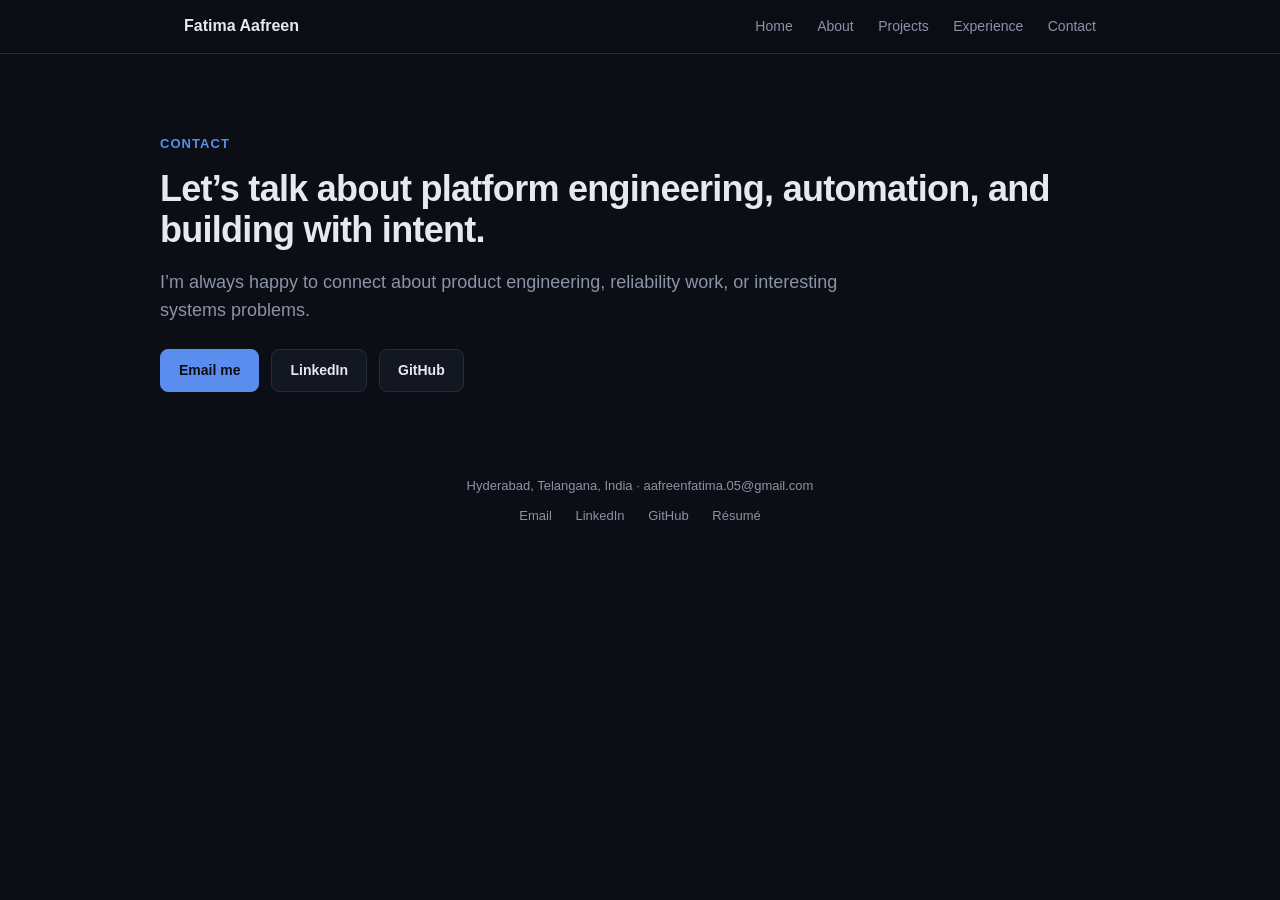
==== contact.html @ eefa13b4 "portfolio init code" ====
<!DOCTYPE html>
<html lang="en">
<head>
  <meta charset="UTF-8" />
  <meta name="viewport" content="width=device-width, initial-scale=1.0" />
  <title>Contact — Fatima Aafreen</title>
  <link rel="stylesheet" href="styles.css" />
</head>
<body>
  <header class="nav">
    <div class="wrap">
      <div class="brand">Fatima Aafreen</div>
      <nav>
        <a href="index.html">Home</a>
        <a href="about.html">About</a>
        <a href="projects.html">Projects</a>
        <a href="experience.html">Experience</a>
        <a href="contact.html">Contact</a>
      </nav>
    </div>
  </header>

  <main class="page wrap">
    <section class="hero">
      <div class="eyebrow">Contact</div>
      <h1>Let’s talk about platform engineering, automation, and building with intent.</h1>
      <p class="lede">
        I’m always happy to connect about product engineering, reliability work, or interesting systems problems.
      </p>
      <div class="cta-row">
        <a class="btn primary" href="mailto:aafreenfatima.05@gmail.com">Email me</a>
        <a class="btn ghost" href="https://linkedin.com/in/fatimaaafreen" target="_blank">LinkedIn</a>
        <a class="btn ghost" href="https://github.com/fatimaaafreen" target="_blank">GitHub</a>
      </div>
    </section>
  </main>

  <footer class="wrap">
    <div>Hyderabad, Telangana, India · aafreenfatima.05@gmail.com</div>
    <div class="links" style="margin-top: 10px;">
      <a href="mailto:aafreenfatima.05@gmail.com">Email</a>
      <a href="https://linkedin.com/in/fatimaaafreen" target="_blank">LinkedIn</a>
      <a href="https://github.com/fatimaaafreen" target="_blank">GitHub</a>
      <a href="resume.pdf" target="_blank">Résumé</a>
    </div>
  </footer>
</body>
</html>
---- styles.css ----
:root {
  --bg: #0b0e14;
  --panel: #131722;
  --panel-2: #1a1f2e;
  --border: #262c3d;
  --text: #e6e9f0;
  --muted: #8b93a7;
  --accent: #5b8def;
  --accent-2: #3ecf8e;
}

* { box-sizing: border-box; }
html { scroll-behavior: smooth; }
body {
  margin: 0;
  font-family: -apple-system, BlinkMacSystemFont, "Segoe UI", Roboto, Helvetica, Arial, sans-serif;
  background: var(--bg);
  color: var(--text);
  line-height: 1.55;
}
a { color: var(--accent); }
.wrap { max-width: 960px; margin: 0 auto; padding: 0 24px; }

header.nav {
  position: sticky; top: 0; z-index: 10;
  background: rgba(11,14,20,0.88);
  backdrop-filter: blur(8px);
  border-bottom: 1px solid var(--border);
}
header.nav .wrap { display: flex; align-items: center; justify-content: space-between; padding: 14px 24px; }
header.nav .brand { font-weight: 700; font-size: 16px; }
header.nav nav a { color: var(--muted); text-decoration: none; margin-left: 20px; font-size: 14px; }
header.nav nav a:hover { color: var(--text); }

main.page { padding: 56px 0 60px; }
.hero { padding-bottom: 24px; }
.hero .eyebrow { color: var(--accent); font-size: 13px; font-weight: 600; text-transform: uppercase; letter-spacing: 0.08em; margin-bottom: 14px; }
.hero h1 { font-size: 36px; line-height: 1.15; margin: 0 0 18px; letter-spacing: -0.02em; }
.hero h1 .hl { color: var(--accent); }
.hero p.lede { font-size: 18px; color: var(--muted); max-width: 680px; margin: 0 0 24px; }
.cta-row { display: flex; gap: 12px; flex-wrap: wrap; }
.btn {
  display: inline-flex; align-items: center; gap: 8px;
  padding: 10px 18px; border-radius: 8px; text-decoration: none;
  font-size: 14px; font-weight: 600; border: 1px solid var(--border);
}
.btn.primary { background: var(--accent); color: #0b0e14; border-color: var(--accent); }
.btn.ghost { color: var(--text); background: var(--panel); }
.btn:hover { opacity: 0.88; }

.cards { display: grid; grid-template-columns: repeat(3, 1fr); gap: 18px; margin-top: 30px; }
.card {
  background: var(--panel); border: 1px solid var(--border); border-radius: 12px;
  padding: 22px; display: flex; flex-direction: column; gap: 10px;
}
.card .tag { font-size: 11px; text-transform: uppercase; letter-spacing: 0.05em; color: var(--accent); font-weight: 700; }
.card h3 { margin: 0; font-size: 18px; }
.card p { color: var(--muted); font-size: 14px; margin: 0; flex-grow: 1; }
.card .links { display: flex; gap: 14px; font-size: 13px; margin-top: 6px; }
.card .links a { text-decoration: none; font-weight: 600; }
.card .links a:hover { text-decoration: underline; }

section { padding: 24px 0 10px; }
section h2 { font-size: 13px; text-transform: uppercase; letter-spacing: 0.08em; color: var(--muted); margin: 0 0 18px; }

.stats { display: grid; grid-template-columns: repeat(4, 1fr); gap: 14px; margin-top: 32px; }
.stat { background: var(--panel); border: 1px solid var(--border); border-radius: 10px; padding: 16px; }
.stat .num { font-size: 24px; font-weight: 700; color: var(--accent-2); }
.stat .lab { font-size: 12px; color: var(--muted); margin-top: 4px; }

.grid { display: grid; grid-template-columns: repeat(2, 1fr); gap: 24px; }
.list { color: var(--muted); font-size: 14px; padding-left: 18px; }
.list li { margin-bottom: 8px; }

.exp-item { margin-bottom: 26px; }
.exp-item .role-row { display: flex; justify-content: space-between; align-items: baseline; flex-wrap: wrap; gap: 6px; }
.exp-item h3 { margin: 0; font-size: 16px; }
.exp-item .company { color: var(--muted); font-size: 14px; }
.exp-item .dates { color: var(--muted); font-size: 13px; }

footer { padding: 40px 0 60px; text-align: center; color: var(--muted); font-size: 13px; }
footer .links a { color: var(--muted); margin: 0 10px; text-decoration: none; }
footer .links a:hover { color: var(--text); }

@media (max-width: 760px) {
  .stats { grid-template-columns: repeat(2, 1fr); }
  .cards, .grid { grid-template-columns: 1fr; }
  .hero h1 { font-size: 30px; }
}
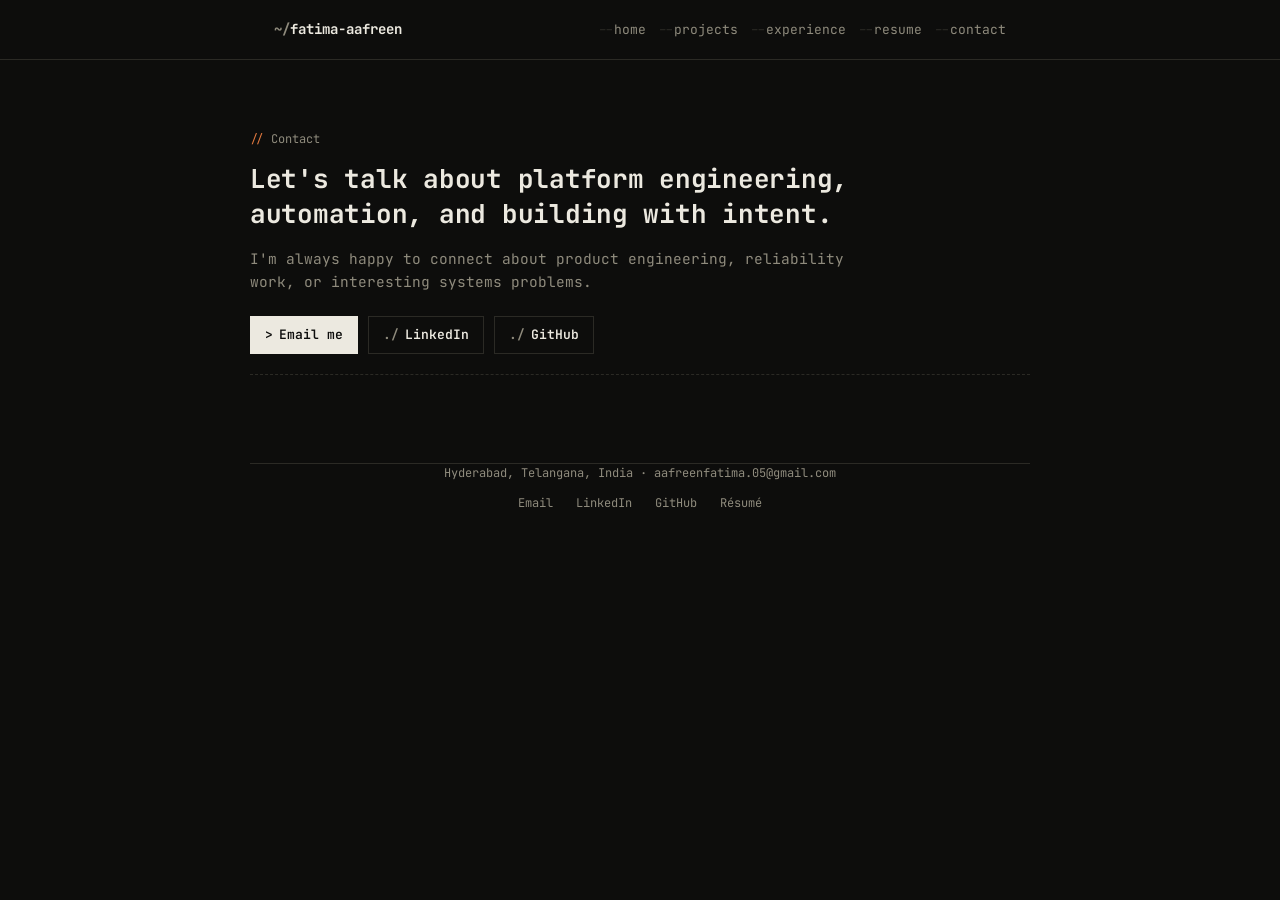
==== commit be0f0c10: "udpates" ====
--- a/contact.html
+++ b/contact.html
@@ -9,13 +9,13 @@
 <body>
   <header class="nav">
     <div class="wrap">
-      <div class="brand">Fatima Aafreen</div>
+      <div class="brand">fatima-aafreen</div>
       <nav>
-        <a href="index.html">Home</a>
-        <a href="about.html">About</a>
-        <a href="projects.html">Projects</a>
-        <a href="experience.html">Experience</a>
-        <a href="contact.html">Contact</a>
+        <a href="index.html">home</a>
+        <a href="projects.html">projects</a>
+        <a href="experience.html">experience</a>
+        <a href="resume.html">resume</a>
+        <a href="contact.html">contact</a>
       </nav>
     </div>
   </header>
@@ -23,9 +23,9 @@
   <main class="page wrap">
     <section class="hero">
       <div class="eyebrow">Contact</div>
-      <h1>Let’s talk about platform engineering, automation, and building with intent.</h1>
+      <h1>Let's talk about platform engineering, automation, and building with intent.</h1>
       <p class="lede">
-        I’m always happy to connect about product engineering, reliability work, or interesting systems problems.
+        I'm always happy to connect about product engineering, reliability work, or interesting systems problems.
       </p>
       <div class="cta-row">
         <a class="btn primary" href="mailto:aafreenfatima.05@gmail.com">Email me</a>
@@ -41,7 +41,7 @@
       <a href="mailto:aafreenfatima.05@gmail.com">Email</a>
       <a href="https://linkedin.com/in/fatimaaafreen" target="_blank">LinkedIn</a>
       <a href="https://github.com/fatimaaafreen" target="_blank">GitHub</a>
-      <a href="resume.pdf" target="_blank">Résumé</a>
+      <a href="resume.html">Résumé</a>
     </div>
   </footer>
 </body>
--- a/styles.css
+++ b/styles.css
@@ -1,89 +1,154 @@
+@import url('https://fonts.googleapis.com/css2?family=JetBrains+Mono:wght@400;500;600;700&display=swap');
+
 :root {
-  --bg: #0b0e14;
-  --panel: #131722;
-  --panel-2: #1a1f2e;
-  --border: #262c3d;
-  --text: #e6e9f0;
-  --muted: #8b93a7;
-  --accent: #5b8def;
-  --accent-2: #3ecf8e;
+  --bg: #0d0d0c;
+  --ink: #ece9e0;
+  --muted: #8f8b7d;
+  --line: #2b2a25;
+  --accent: #e2793f;
+  --panel: #17160f;
 }
 
 * { box-sizing: border-box; }
 html { scroll-behavior: smooth; }
 body {
   margin: 0;
-  font-family: -apple-system, BlinkMacSystemFont, "Segoe UI", Roboto, Helvetica, Arial, sans-serif;
+  font-family: 'JetBrains Mono', ui-monospace, SFMono-Regular, Menlo, Consolas, monospace;
   background: var(--bg);
-  color: var(--text);
-  line-height: 1.55;
+  color: var(--ink);
+  line-height: 1.6;
+  font-size: 15px;
 }
 a { color: var(--accent); }
-.wrap { max-width: 960px; margin: 0 auto; padding: 0 24px; }
+.wrap { max-width: 780px; margin: 0 auto; padding: 0 24px; }
 
+/* nav — styled like a shell prompt */
 header.nav {
-  position: sticky; top: 0; z-index: 10;
-  background: rgba(11,14,20,0.88);
-  backdrop-filter: blur(8px);
-  border-bottom: 1px solid var(--border);
+  border-bottom: 1px solid var(--line);
+  background: var(--bg);
 }
-header.nav .wrap { display: flex; align-items: center; justify-content: space-between; padding: 14px 24px; }
-header.nav .brand { font-weight: 700; font-size: 16px; }
-header.nav nav a { color: var(--muted); text-decoration: none; margin-left: 20px; font-size: 14px; }
-header.nav nav a:hover { color: var(--text); }
+header.nav .wrap {
+  display: flex; align-items: baseline; justify-content: space-between;
+  padding: 18px 24px; flex-wrap: wrap; gap: 10px;
+}
+header.nav .brand::before { content: "~/"; color: var(--muted); }
+header.nav .brand { font-weight: 700; font-size: 14px; }
+header.nav nav { font-size: 13px; }
+header.nav nav a {
+  color: var(--muted); text-decoration: none; margin-left: 4px;
+}
+header.nav nav a::before { content: "--"; color: var(--line); }
+header.nav nav a:hover { color: var(--accent); }
+header.nav nav a:not(:last-child)::after { content: " "; }
 
-main.page { padding: 56px 0 60px; }
-.hero { padding-bottom: 24px; }
-.hero .eyebrow { color: var(--accent); font-size: 13px; font-weight: 600; text-transform: uppercase; letter-spacing: 0.08em; margin-bottom: 14px; }
-.hero h1 { font-size: 36px; line-height: 1.15; margin: 0 0 18px; letter-spacing: -0.02em; }
+main.page { padding: 48px 0 60px; }
+
+.hero { padding-bottom: 20px; border-bottom: 1px dashed var(--line); margin-bottom: 28px; }
+.hero .eyebrow {
+  color: var(--muted); font-size: 12px; margin-bottom: 12px;
+}
+.hero .eyebrow::before { content: "// "; color: var(--accent); }
+.hero h1 {
+  font-size: 26px; line-height: 1.35; margin: 0 0 16px; font-weight: 700;
+  letter-spacing: -0.01em;
+}
 .hero h1 .hl { color: var(--accent); }
-.hero p.lede { font-size: 18px; color: var(--muted); max-width: 680px; margin: 0 0 24px; }
-.cta-row { display: flex; gap: 12px; flex-wrap: wrap; }
+.hero p.lede { font-size: 14.5px; color: var(--muted); max-width: 620px; margin: 0 0 22px; }
+
+.cta-row { display: flex; gap: 10px; flex-wrap: wrap; }
 .btn {
-  display: inline-flex; align-items: center; gap: 8px;
-  padding: 10px 18px; border-radius: 8px; text-decoration: none;
-  font-size: 14px; font-weight: 600; border: 1px solid var(--border);
+  display: inline-flex; align-items: center; gap: 6px;
+  padding: 8px 14px; text-decoration: none;
+  font-size: 13px; font-weight: 600; border: 1px solid var(--ink);
+  font-family: inherit;
 }
-.btn.primary { background: var(--accent); color: #0b0e14; border-color: var(--accent); }
-.btn.ghost { color: var(--text); background: var(--panel); }
-.btn:hover { opacity: 0.88; }
+.btn.primary { background: var(--ink); color: var(--bg); }
+.btn.primary::before { content: "> "; }
+.btn.ghost { color: var(--ink); background: transparent; border-color: var(--line); }
+.btn.ghost::before { content: "./ "; color: var(--muted); }
+.btn:hover { border-color: var(--accent); color: var(--accent); }
+.btn.primary:hover { background: var(--accent); border-color: var(--accent); color: var(--bg); }
 
-.cards { display: grid; grid-template-columns: repeat(3, 1fr); gap: 18px; margin-top: 30px; }
+/* stats — key: value ledger, not glossy cards */
+.stats {
+  margin-top: 26px; border-top: 1px solid var(--line); border-bottom: 1px solid var(--line);
+  padding: 4px 0;
+}
+.stat {
+  display: flex; align-items: baseline; justify-content: space-between;
+  padding: 8px 2px; font-size: 13px;
+  border-bottom: 1px dotted var(--line);
+}
+.stat:last-child { border-bottom: none; }
+.stat .lab { color: var(--muted); }
+.stat .num { color: var(--accent); font-weight: 700; }
+
+section { padding: 22px 0 8px; }
+section h2 { font-size: 13px; color: var(--muted); margin: 0 0 16px; font-weight: 600; }
+section h2::before { content: "## "; color: var(--accent); }
+
+.grid { display: grid; grid-template-columns: repeat(2, 1fr); gap: 28px; }
+.list { color: var(--muted); font-size: 13.5px; padding-left: 0; margin: 0; list-style: none; }
+.list li { margin-bottom: 8px; padding-left: 16px; position: relative; }
+.list li::before { content: "-"; position: absolute; left: 0; color: var(--accent); }
+
+/* experience — changelog / commit-log style */
+.exp-item {
+  margin-bottom: 22px; padding: 14px 16px; background: var(--panel);
+  border-left: 2px solid var(--accent);
+}
+.exp-item.minor { background: transparent; border-left-color: var(--line); padding: 10px 16px; }
+.exp-item .role-row { display: flex; justify-content: space-between; align-items: baseline; flex-wrap: wrap; gap: 6px; }
+.exp-item h3 { margin: 0; font-size: 14.5px; font-weight: 700; }
+.exp-item .company { color: var(--muted); font-size: 13px; }
+.exp-item .dates { color: var(--muted); font-size: 12px; white-space: nowrap; }
+.exp-item .dates::before { content: "["; }
+.exp-item .dates::after { content: "]"; }
+
+.section-note { color: var(--muted); font-size: 12px; margin: 22px 0 12px; }
+.section-note::before { content: "// "; color: var(--accent); }
+
+/* projects — repo listing style */
+.cards { display: flex; flex-direction: column; gap: 0; margin-top: 20px; border: 1px solid var(--line); }
 .card {
-  background: var(--panel); border: 1px solid var(--border); border-radius: 12px;
-  padding: 22px; display: flex; flex-direction: column; gap: 10px;
+  padding: 16px 18px; border-bottom: 1px solid var(--line);
+  display: flex; flex-direction: column; gap: 6px;
 }
-.card .tag { font-size: 11px; text-transform: uppercase; letter-spacing: 0.05em; color: var(--accent); font-weight: 700; }
-.card h3 { margin: 0; font-size: 18px; }
-.card p { color: var(--muted); font-size: 14px; margin: 0; flex-grow: 1; }
-.card .links { display: flex; gap: 14px; font-size: 13px; margin-top: 6px; }
+.card:last-child { border-bottom: none; }
+.card .tag { font-size: 11px; color: var(--muted); }
+.card .tag::before { content: "[ "; }
+.card .tag::after { content: " ]"; }
+.card h3 { margin: 0; font-size: 15px; font-weight: 700; }
+.card h3::before { content: "/ "; color: var(--accent); }
+.card p { color: var(--muted); font-size: 13.5px; margin: 0; }
+.card .links { display: flex; gap: 16px; font-size: 12.5px; margin-top: 4px; }
 .card .links a { text-decoration: none; font-weight: 600; }
 .card .links a:hover { text-decoration: underline; }
 
-section { padding: 24px 0 10px; }
-section h2 { font-size: 13px; text-transform: uppercase; letter-spacing: 0.08em; color: var(--muted); margin: 0 0 18px; }
+/* resume — key/value config style */
+.skill-row {
+  display: flex; gap: 12px; padding: 7px 0; border-bottom: 1px dotted var(--line);
+  font-size: 13px; flex-wrap: wrap;
+}
+.skill-row:last-child { border-bottom: none; }
+.skill-key { color: var(--accent); font-weight: 700; min-width: 210px; }
+.skill-key::after { content: " ="; color: var(--line); }
+.skill-val { color: var(--muted); }
 
-.stats { display: grid; grid-template-columns: repeat(4, 1fr); gap: 14px; margin-top: 32px; }
-.stat { background: var(--panel); border: 1px solid var(--border); border-radius: 10px; padding: 16px; }
-.stat .num { font-size: 24px; font-weight: 700; color: var(--accent-2); }
-.stat .lab { font-size: 12px; color: var(--muted); margin-top: 4px; }
+.contact-line { color: var(--muted); font-size: 12.5px; margin-top: 4px; }
+.contact-line span:not(:last-child)::after { content: " | "; color: var(--line); }
 
-.grid { display: grid; grid-template-columns: repeat(2, 1fr); gap: 24px; }
-.list { color: var(--muted); font-size: 14px; padding-left: 18px; }
-.list li { margin-bottom: 8px; }
+@media print {
+  header.nav, footer, .cta-row { display: none; }
+  body { background: #fff; }
+}
 
-.exp-item { margin-bottom: 26px; }
-.exp-item .role-row { display: flex; justify-content: space-between; align-items: baseline; flex-wrap: wrap; gap: 6px; }
-.exp-item h3 { margin: 0; font-size: 16px; }
-.exp-item .company { color: var(--muted); font-size: 14px; }
-.exp-item .dates { color: var(--muted); font-size: 13px; }
-
-footer { padding: 40px 0 60px; text-align: center; color: var(--muted); font-size: 13px; }
-footer .links a { color: var(--muted); margin: 0 10px; text-decoration: none; }
-footer .links a:hover { color: var(--text); }
+footer { padding: 36px 0 50px; text-align: center; color: var(--muted); font-size: 12px; border-top: 1px solid var(--line); margin-top: 20px; }
+footer .links a { color: var(--muted); margin: 0 8px; text-decoration: none; }
+footer .links a:hover { color: var(--accent); }
 
 @media (max-width: 760px) {
-  .stats { grid-template-columns: repeat(2, 1fr); }
-  .cards, .grid { grid-template-columns: 1fr; }
-  .hero h1 { font-size: 30px; }
+  .grid { grid-template-columns: 1fr; }
+  .hero h1 { font-size: 22px; }
+  header.nav .wrap { flex-direction: column; align-items: flex-start; }
 }
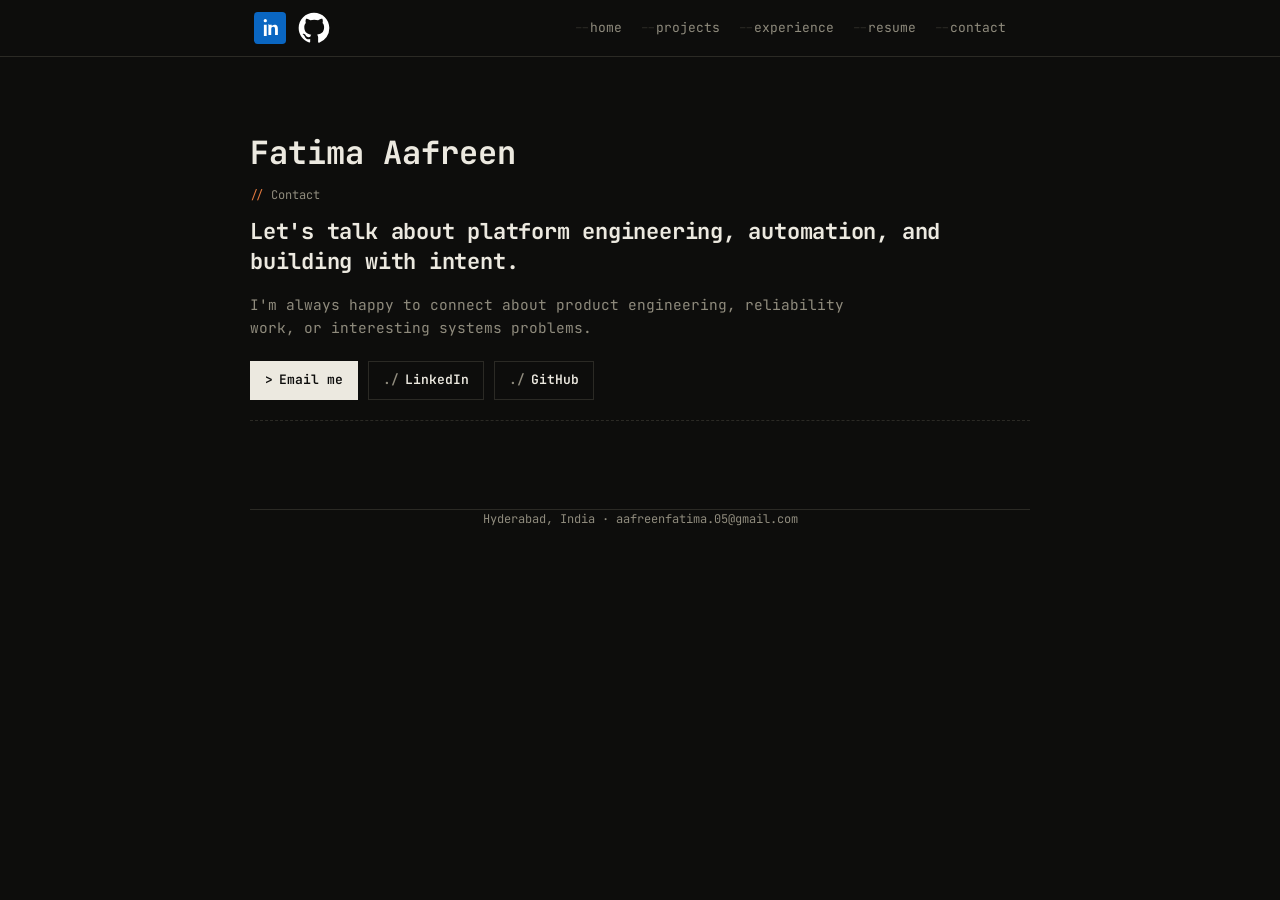
==== commit 43322da0: "layout updates" ====
--- a/contact.html
+++ b/contact.html
@@ -9,7 +9,10 @@
 <body>
   <header class="nav">
     <div class="wrap">
-      <div class="brand">fatima-aafreen</div>
+      <div class="social">
+        <a class="social-link" href="https://linkedin.com/in/fatimaaafreen" target="_blank" aria-label="LinkedIn"><img src="assets/linkedin.svg" alt="LinkedIn"/></a>
+        <a class="social-link" href="https://github.com/fatimaaafreen" target="_blank" aria-label="GitHub"><img src="assets/github.svg" alt="GitHub"/></a>
+      </div>
       <nav>
         <a href="index.html">home</a>
         <a href="projects.html">projects</a>
@@ -22,6 +25,7 @@
 
   <main class="page wrap">
     <section class="hero">
+      <div class="name">Fatima Aafreen</div>
       <div class="eyebrow">Contact</div>
       <h1>Let's talk about platform engineering, automation, and building with intent.</h1>
       <p class="lede">
@@ -36,12 +40,7 @@
   </main>
 
   <footer class="wrap">
-    <div>Hyderabad, Telangana, India · aafreenfatima.05@gmail.com</div>
-    <div class="links" style="margin-top: 10px;">
-      <a href="mailto:aafreenfatima.05@gmail.com">Email</a>
-      <a href="https://linkedin.com/in/fatimaaafreen" target="_blank">LinkedIn</a>
-      <a href="https://github.com/fatimaaafreen" target="_blank">GitHub</a>
-      <a href="resume.html">Résumé</a>
+    <div>Hyderabad, India · aafreenfatima.05@gmail.com</div>
     </div>
   </footer>
 </body>
--- a/styles.css
+++ b/styles.css
@@ -28,16 +28,44 @@
   background: var(--bg);
 }
 header.nav .wrap {
-  display: flex; align-items: baseline; justify-content: space-between;
-  padding: 18px 24px; flex-wrap: wrap; gap: 10px;
+  display: flex; align-items: center; justify-content: space-between;
+  padding: 12px 24px; flex-wrap: nowrap; gap: 8px;
 }
-header.nav .brand::before { content: "~/"; color: var(--muted); }
-header.nav .brand { font-weight: 700; font-size: 14px; }
-header.nav nav { font-size: 13px; }
+header.nav nav { font-size: 13px; display: flex; align-items: center; gap: 18px; }
 header.nav nav a {
-  color: var(--muted); text-decoration: none; margin-left: 4px;
+  color: var(--muted); text-decoration: none; white-space: nowrap;
+  padding: 4px 0;
 }
-header.nav nav a::before { content: "--"; color: var(--line); }
+header.nav nav .nav-icon {
+  display: inline-flex;
+  align-items: center;
+  justify-content: center;
+  padding: 0 6px;
+  color: var(--muted);
+  text-decoration: none;
+  margin-left: 8px;
+}
+header.nav nav .nav-icon:hover {
+  color: var(--accent);
+}
+header.nav nav .nav-icon img {
+  display: block;
+  width: 18px;
+  height: 18px;
+  vertical-align: middle;
+}
+
+.social { display: flex; gap: 12px; align-items: center; margin-left: -20px; }
+.social-link img { width: 32px; height: 32px; display: block; margin: 0; }
+.social-link { color: var(--muted); text-decoration: none; padding: 0; display: inline-flex; align-items: center; justify-content: center; }
+.social-link:hover { color: var(--accent); background: rgba(255,255,255,0.02); }
+.hero .name {
+  font-size: 32px;
+  font-weight: 700;
+  margin-bottom: 8px;
+  color: var(--ink);
+}
+header.nav nav a:not(.nav-icon)::before { content: "--"; color: var(--line); }
 header.nav nav a:hover { color: var(--accent); }
 header.nav nav a:not(:last-child)::after { content: " "; }
 
@@ -49,10 +77,12 @@
 }
 .hero .eyebrow::before { content: "// "; color: var(--accent); }
 .hero h1 {
-  font-size: 26px; line-height: 1.35; margin: 0 0 16px; font-weight: 700;
+  font-size: 22px; line-height: 1.35; margin: 0 0 16px; font-weight: 700;
   letter-spacing: -0.01em;
 }
-.hero h1 .hl { color: var(--accent); }
+.hero h1 .hl {
+  color: #2ecc71;
+}
 .hero p.lede { font-size: 14.5px; color: var(--muted); max-width: 620px; margin: 0 0 22px; }
 
 .cta-row { display: flex; gap: 10px; flex-wrap: wrap; }
@@ -151,4 +181,5 @@
   .grid { grid-template-columns: 1fr; }
   .hero h1 { font-size: 22px; }
   header.nav .wrap { flex-direction: column; align-items: flex-start; }
+  .social { margin-left: 0; }
 }
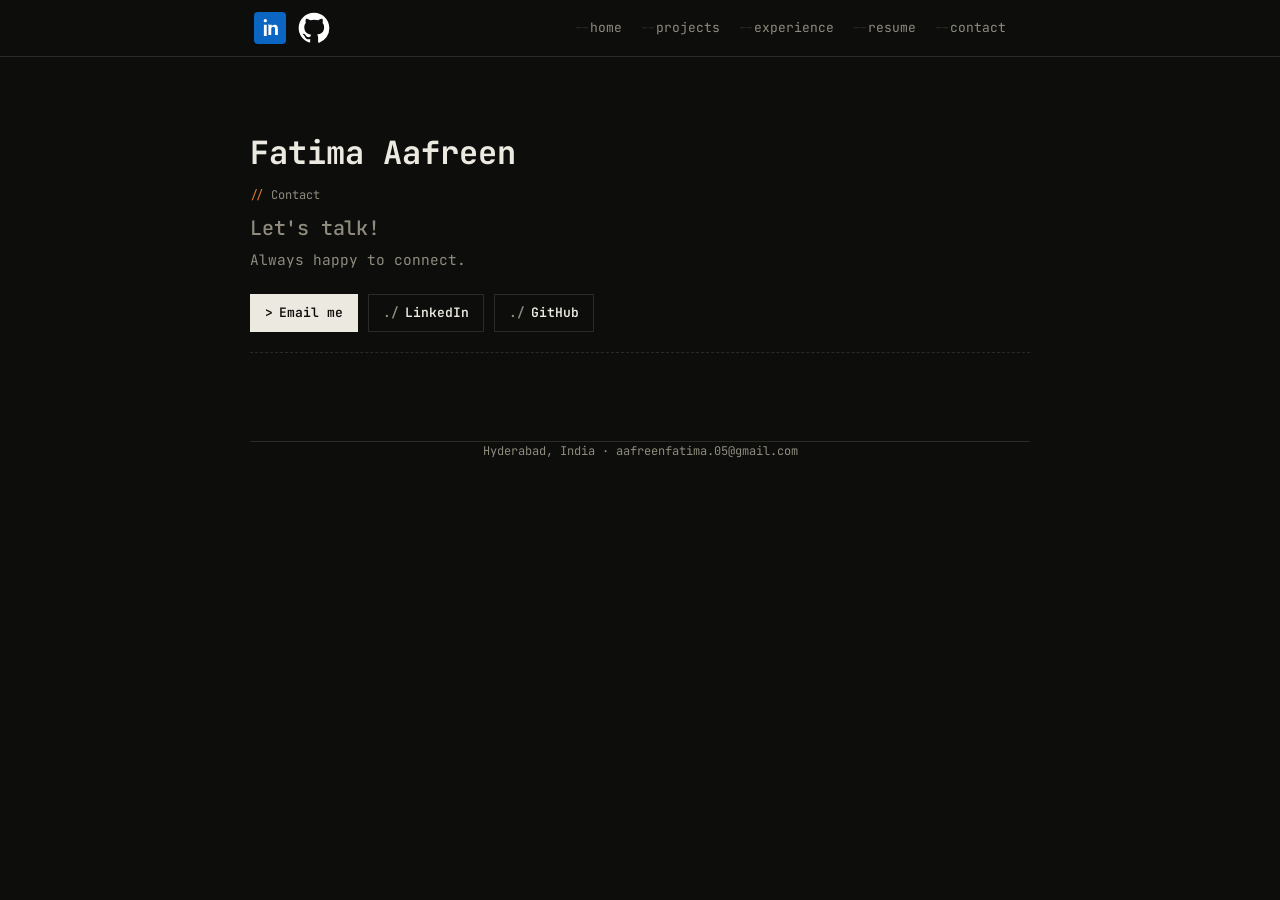
==== commit 92174bf1: "update layouts more" ====
--- a/contact.html
+++ b/contact.html
@@ -27,9 +27,9 @@
     <section class="hero">
       <div class="name">Fatima Aafreen</div>
       <div class="eyebrow">Contact</div>
-      <h1>Let's talk about platform engineering, automation, and building with intent.</h1>
+      <h1>Let's talk!</h1>
       <p class="lede">
-        I'm always happy to connect about product engineering, reliability work, or interesting systems problems.
+        Always happy to connect.
       </p>
       <div class="cta-row">
         <a class="btn primary" href="mailto:aafreenfatima.05@gmail.com">Email me</a>
--- a/styles.css
+++ b/styles.css
@@ -10,7 +10,10 @@
 }
 
 * { box-sizing: border-box; }
-html { scroll-behavior: smooth; }
+html {
+  scroll-behavior: smooth;
+  overflow-x: hidden;
+}
 body {
   margin: 0;
   font-family: 'JetBrains Mono', ui-monospace, SFMono-Regular, Menlo, Consolas, monospace;
@@ -18,9 +21,10 @@
   color: var(--ink);
   line-height: 1.6;
   font-size: 15px;
+  overflow-x: hidden;
 }
 a { color: var(--accent); }
-.wrap { max-width: 780px; margin: 0 auto; padding: 0 24px; }
+.wrap { max-width: 780px; width: min(100%, 780px); margin: 0 auto; padding: 0 24px; }
 
 /* nav — styled like a shell prompt */
 header.nav {
@@ -77,13 +81,14 @@
 }
 .hero .eyebrow::before { content: "// "; color: var(--accent); }
 .hero h1 {
-  font-size: 22px; line-height: 1.35; margin: 0 0 16px; font-weight: 700;
+  font-size: 20px; line-height: 1.15; margin: 0 0 8px; font-weight: 500;
   letter-spacing: -0.01em;
+  color: var(--muted);
 }
 .hero h1 .hl {
   color: #2ecc71;
 }
-.hero p.lede { font-size: 14.5px; color: var(--muted); max-width: 620px; margin: 0 0 22px; }
+.hero p.lede { font-size: 14.5px; color: var(--muted); max-width: 760px; margin: 0 0 22px; }
 
 .cta-row { display: flex; gap: 10px; flex-wrap: wrap; }
 .btn {
@@ -178,8 +183,38 @@
 footer .links a:hover { color: var(--accent); }
 
 @media (max-width: 760px) {
+  .wrap {
+    width: 100%;
+    max-width: 100%;
+    padding: 0 16px;
+  }
   .grid { grid-template-columns: 1fr; }
-  .hero h1 { font-size: 22px; }
-  header.nav .wrap { flex-direction: column; align-items: flex-start; }
-  .social { margin-left: 0; }
-}
+  .hero h1 { font-size: 20px; line-height: 1.4; }
+  .hero p.lede { font-size: 14px; }
+  header.nav .wrap {
+    flex-direction: column;
+    align-items: flex-start;
+    padding: 12px 16px;
+    gap: 10px;
+  }
+  header.nav nav {
+    display: flex;
+    flex-wrap: wrap;
+    gap: 8px 10px;
+    width: 100%;
+    max-width: 100%;
+  }
+  header.nav nav a {
+    white-space: normal;
+    line-height: 1.4;
+  }
+  .social {
+    margin-left: 0;
+    gap: 10px;
+  }
+  .stat {
+    flex-direction: column;
+    align-items: flex-start;
+    gap: 4px;
+  }
+}
